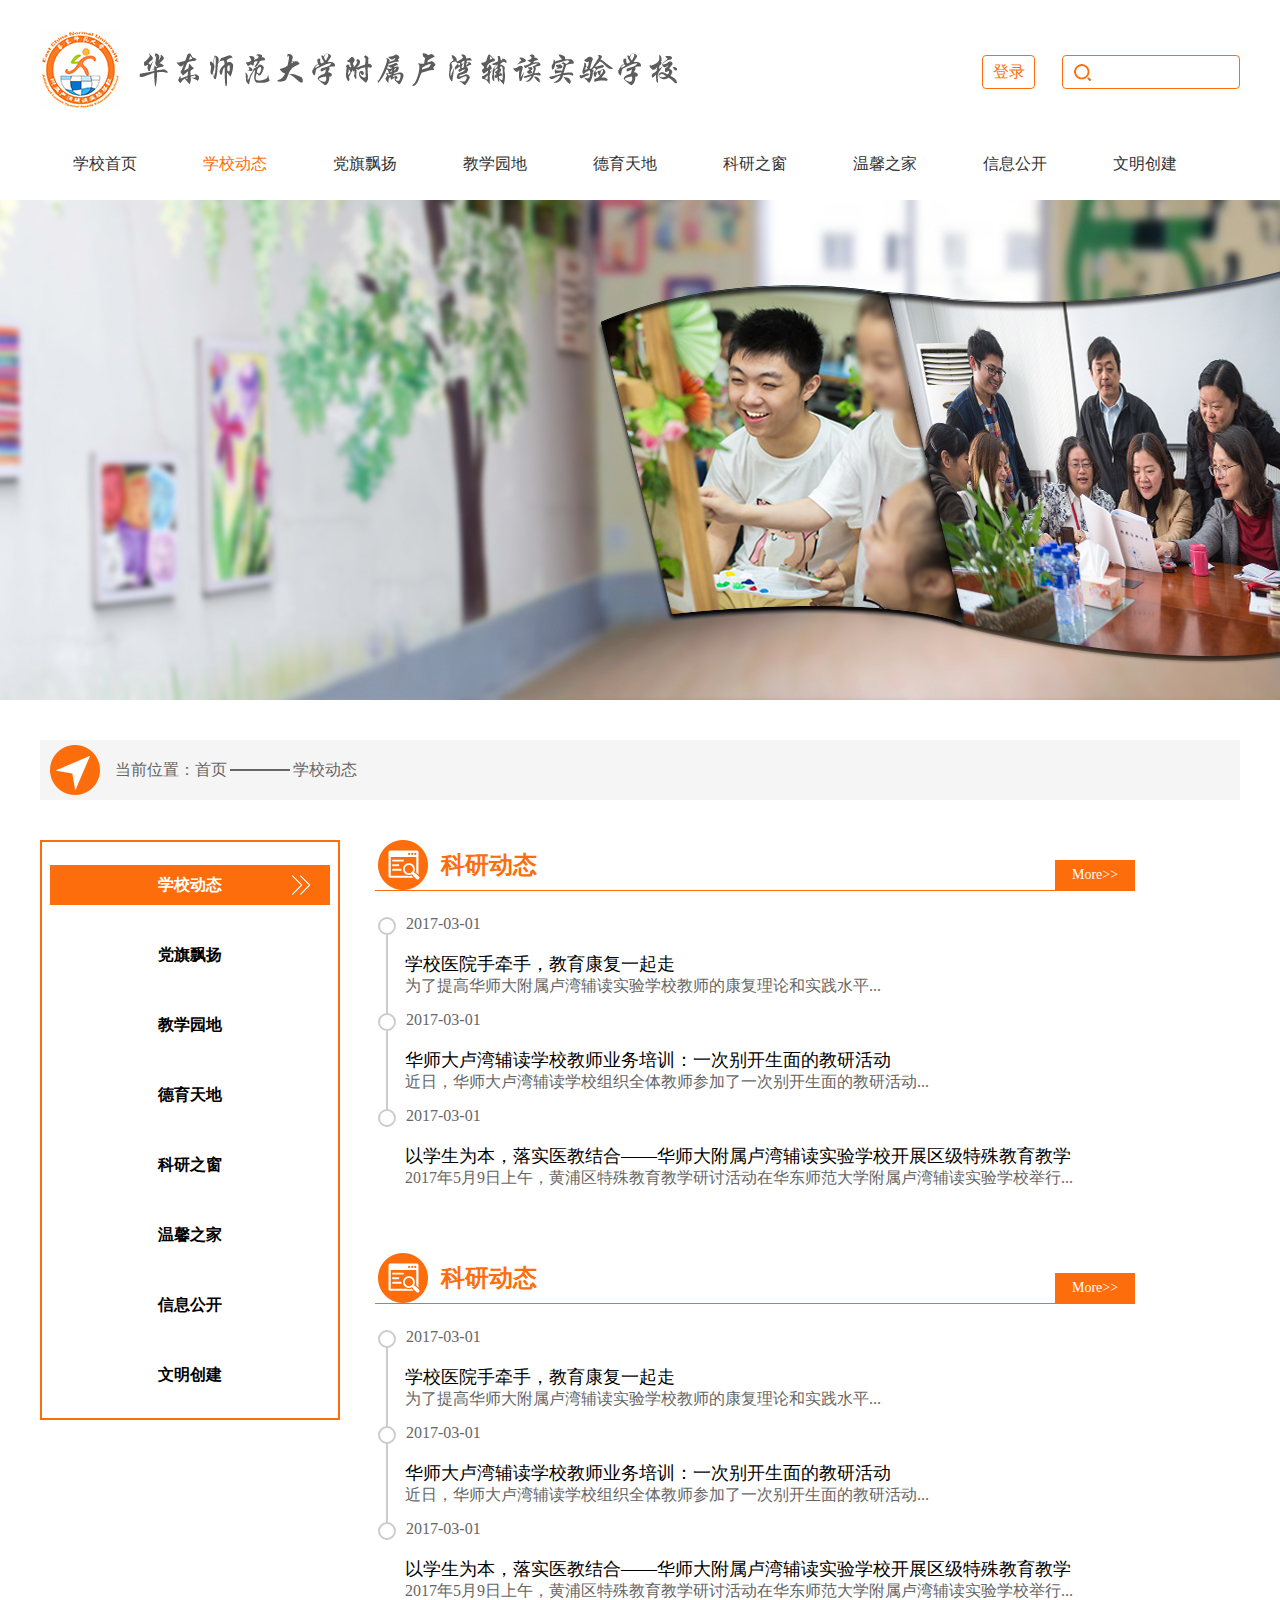
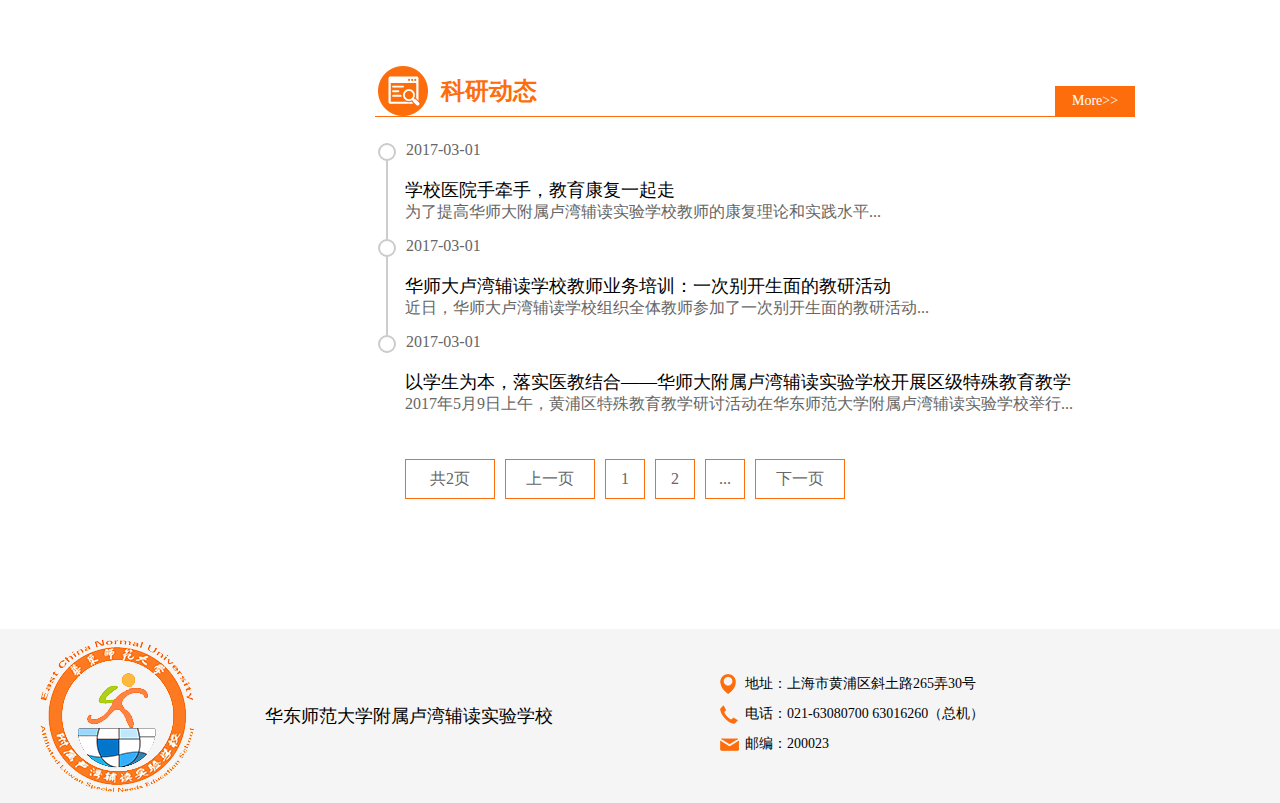
==== dynamics.html @ 989bc1b0 "upload" ====
<!DOCTYPE html>
<html>
<head>
	<meta charset="utf-8" />
	<title>华东师范大学附属卢湾辅读实验学校</title>
	<link rel="stylesheet" href="css/share.css" />
	<link rel="stylesheet" href="css/topnav.css" />
	<link rel="stylesheet" href="css/dynamics.css" />
	<link rel="stylesheet" href="css/foot.css" />
</head>
<body>
	<div class="nav_box">
		<div class="nav w1200">
			<div class="up">
				<a href="index.html" class="logo"><img src="./images/logo.png" alt="华东师范大学附属卢湾辅读实验学校"></a>
				<div class="search">
					<a href="">登录</a>
					<form action="">
						<input type="text" />
						<input type="submit" class="hidden" />
					</form>
				</div>
			</div>
			<ul class="down">
				<li><a href="index.html">学校首页</a></li>
				<li class="active"><a href="dynamics.html">学校动态</a></li>
				<li><a href="">党旗飘扬</a></li>
				<li><a href="">教学园地</a></li>
				<li><a href="">德育天地</a></li>
				<li><a href="">科研之窗</a></li>
				<li><a href="">温馨之家</a></li>
				<li><a href="">信息公开</a></li>
				<li><a href="">文明创建</a></li>
			</ul>
		</div>
	</div>
	<div class="banner"></div>
	<div class="content_box">
		<div class="content w1200">
			<header>
				<img src="./images/location.png" alt="">
				<p><span>当前位置：首页</span><i></i><span>学校动态</span></p>
			</header>
			<div class="ul_box">
				<ul id="dynamics_sel" class="select">
					<li>学校动态<i></i></li>
					<li>党旗飘扬<i></i></li>
					<li>教学园地<i></i></li>
					<li>德育天地<i></i></li>
					<li>科研之窗<i></i></li>
					<li>温馨之家<i></i></li>
					<li>信息公开<i></i></li>
					<li>文明创建<i></i></li>
				</ul>
				<ul id="dynamics_inr" class="inner">
					<li>
						<div class="li1">
							<ul class="artical">
								<li>
									<h3 class="header">
										<img src="./images/dynamics02.png" alt="">
										<span>科研动态</span>
										<a href="">More&gt;&gt;</a>
									</h3>
									<div class="time_box">
										<div class="time">
											<p><i></i>2017-03-01</p>
											<div>
												<h3>学校医院手牵手，教育康复一起走</h3>
												<p>为了提高华师大附属卢湾辅读实验学校教师的康复理论和实践水平...</p>
											</div>
										</div>
										<div class="time">
											<p><i></i>2017-03-01</p>
											<div>
												<h3>华师大卢湾辅读学校教师业务培训：一次别开生面的教研活动</h3>
												<p>近日，华师大卢湾辅读学校组织全体教师参加了一次别开生面的教研活动...</p>
											</div>
										</div>
										<div class="time">
											<p><i></i>2017-03-01</p>
											<div>
												<h3>以学生为本，落实医教结合——华师大附属卢湾辅读实验学校开展区级特殊教育教学</h3>
												<p>2017年5月9日上午，黄浦区特殊教育教学研讨活动在华东师范大学附属卢湾辅读实验学校举行...</p>
											</div>
										</div>
									</div>
								</li>
								<li>
									<h3 class="header">
										<img src="./images/dynamics02.png" alt="">
										<span>科研动态</span>
										<a href="">More&gt;&gt;</a>
									</h3>
									<div class="time_box">
										<div class="time">
											<p><i></i>2017-03-01</p>
											<div>
												<h3>学校医院手牵手，教育康复一起走</h3>
												<p>为了提高华师大附属卢湾辅读实验学校教师的康复理论和实践水平...</p>
											</div>
										</div>
										<div class="time">
											<p><i></i>2017-03-01</p>
											<div>
												<h3>华师大卢湾辅读学校教师业务培训：一次别开生面的教研活动</h3>
												<p>近日，华师大卢湾辅读学校组织全体教师参加了一次别开生面的教研活动...</p>
											</div>
										</div>
										<div class="time">
											<p><i></i>2017-03-01</p>
											<div>
												<h3>以学生为本，落实医教结合——华师大附属卢湾辅读实验学校开展区级特殊教育教学</h3>
												<p>2017年5月9日上午，黄浦区特殊教育教学研讨活动在华东师范大学附属卢湾辅读实验学校举行...</p>
											</div>
										</div>
									</div>
								</li>
								<li>
									<h3 class="header">
										<img src="./images/dynamics02.png" alt="">
										<span>科研动态</span>
										<a href="">More&gt;&gt;</a>
									</h3>
									<div class="time_box">
										<div class="time">
											<p><i></i>2017-03-01</p>
											<div>
												<h3>学校医院手牵手，教育康复一起走</h3>
												<p>为了提高华师大附属卢湾辅读实验学校教师的康复理论和实践水平...</p>
											</div>
										</div>
										<div class="time">
											<p><i></i>2017-03-01</p>
											<div>
												<h3>华师大卢湾辅读学校教师业务培训：一次别开生面的教研活动</h3>
												<p>近日，华师大卢湾辅读学校组织全体教师参加了一次别开生面的教研活动...</p>
											</div>
										</div>
										<div class="time">
											<p><i></i>2017-03-01</p>
											<div>
												<h3>以学生为本，落实医教结合——华师大附属卢湾辅读实验学校开展区级特殊教育教学</h3>
												<p>2017年5月9日上午，黄浦区特殊教育教学研讨活动在华东师范大学附属卢湾辅读实验学校举行...</p>
											</div>
										</div>
									</div>
								</li>
							</ul>
							<ul class="pagination">
								<li class="long readonly">共2页</li>
								<li class="long"><a href="">上一页</a></li>
								<li><a href="">1</a></li>
								<li><a href="">2</a></li>
								<li><a href="">...</a></li>
								<li class="long"><a href="">下一页</a></li>
							</ul>
						</div>
					</li>
					<li><p>党旗飘扬的内容</p></li>
					<li><p>教学园地的内容</p></li>
					<li><p>德育天地的内容</p></li>
					<li><p>科研之窗的内容</p></li>
					<li><p>温馨之家的内容</p></li>
					<li><p>信息公开的内容</p></li>
					<li><p>文明创建的内容</p></li>
				</ul>
			</div>
		</div>
	</div>
	<div class="footer_box">
		<div class="footer w1200">
			<img class="img" src="./images/foot.png" alt="">
			<div class="mid">华东师范大学附属卢湾辅读实验学校</div>
			<div class="address">
				<p class="p1">地址：上海市黄浦区斜土路265弄30号</p>
				<p class="p2">电话：021-63080700   63016260（总机）  </p>
				<p class="p3">邮编：200023</p>
			</div>
		</div>
	</div>

	<script src="js/dynamics.js"></script>
</body>
</html>
---- css/share.css ----
*{
	margin: 0;
	padding: 0;
}
html,body{
	font-family: 'Microsoft YaHei', Tahoma, Verdana;
}
ul,ol{
	list-style: none;
}
img{
	border: 0;
}
input{
	outline: none;
}
a{
	text-decoration: none;
}
.hidden{
	display: none;
}
.w1200{
	width: 1200px;
	margin: 0 auto;
}
---- css/topnav.css ----
.nav_box{
	background-color: #fff;
	overflow: hidden;
}
.nav_box .nav .up{
	padding: 30px 0 15px;
	float: left;
	width: 100%;
	overflow: hidden;
}
.nav_box .nav .up .logo{
	float: left;
}
.nav_box .nav .up .search{
	float: right;
	height: 34px;
	margin-top: 25px;
}
.nav_box .nav .up .search a{
	float: left;
	width: 51px;
	height: 32px;
	border: 1px solid #fd6d0b;
	color: #fd6d0b;
	text-align: center;
	line-height: 32px;
	margin-right: 27px;
	border-radius: 4px;
}
.nav_box .nav .up .search form{
	float: left;
}
.nav_box .nav .up .search form input[type="text"]{
	width: 136px;
	height: 32px;
	border: 1px solid #fd6d0b;
	border-radius: 4px;
	padding-left: 40px;
	background: url(../images/search.png) no-repeat 11px center;
}
.nav_box .nav ul.down{
	width: 100%;
	overflow: hidden;
}
.nav_box .nav ul.down li{
	float: left;
	margin:25px 33px;
}
.nav_box .nav ul.down li a{
	color: #333;
}
.nav_box .nav ul.down li.active a,
.nav_box .nav ul.down li a:hover{
	color: #fd6d0b;
}
.banner{
	height: 500px;
	background: url(../images/banner.jpg) no-repeat center;
}
---- css/dynamics.css ----
.content_box{
	background-color: #fff;
	overflow: hidden;
	padding-bottom: 100px;
}
.content_box .content header{
	float: left;
	width: 100%;
	height: 50px;
	padding: 5px 0;
	margin: 40px 0;
	background-color: #f5f5f5;
	overflow: hidden;
}
.content_box .content header img{
	float: left;
	width: 50px;
	height: 50px;
	margin: 0 15px 0 10px;
}
.content_box .content header p{
	float: left;
	line-height: 50px;
	overflow: hidden;
	color: #666;
}
.content_box .content header p span{
	float: left;
}
.content_box .content header p i{
	float: left;
	margin: 24px 3px;
	width: 60px;
	height: 2px;
	background-color: #666;
}
.content_box .content .ul_box{
	float: left;
	width: 100%;
	overflow: hidden;
}
.content_box .content .ul_box ul.select{
	float: left;
	width: 280px;
	padding: 8px;
	border: 2px solid #fd6d0b;
}
.content_box .content .ul_box ul.select li{
	position: relative;
	float: left;
	width: 100%;
	height: 40px;
	margin: 15px 0;
	line-height: 40px;
	text-align: center;
	font-weight: bold;
	cursor: pointer;
}
.content_box .content .ul_box ul.select li i{
	position: absolute;
	top: 0;
	right: 20px;
	width: 18px;
	height: 40px;
	background: url(../images/dynamics01.png) no-repeat center;
	display: none;
}
.content_box .content .ul_box ul.select li:hover{
	color: #fd6d0b;
}
.content_box .content .ul_box ul.select li.active{
	background-color: #fd6d0b;
	color: #fff;
}
.content_box .content .ul_box ul.select li.active i{
	display: block;
}
.content_box .content .ul_box ul.inner{
	width: 865px;
	float: right;
	overflow: hidden;
}
.content_box .content .ul_box ul.inner li{
	float: left;
	width: 100%;
	display: none;
	overflow: hidden;
}
.content_box .content .ul_box ul.inner li.block{
	display: block;
}
.content_box .content .ul_box ul.inner li p{
	float: left;
}
.content_box .content .ul_box ul.inner li .li1{
	float: left;
	width: 760px;
	overflow: hidden;
}
.content_box .content .ul_box ul.inner li .li1 ul.artical{
	float: left;
	width: 100%;
	overflow: hidden;
}
.content_box .content .ul_box ul.inner li .li1 ul.artical li{
	float: left;
	width: 100%;
	display: block;
}
.content_box .content .ul_box ul.inner li .li1 ul.artical li h3.header{
	float: left;
	width: 100%;
	height: 50px;
	border-bottom: 1px solid #fd6d0b;
}
.content_box .content .ul_box ul.inner li .li1 ul.artical li h3.header img{
	width: 50px;
	height: 50px;
	float: left;
	margin: 0 13px 0 3px;
}
.content_box .content .ul_box ul.inner li .li1 ul.artical li h3.header span{
	float: left;
	line-height: 50px;
	color: #fd6d0b;
	font-size: 24px;
}
.content_box .content .ul_box ul.inner li .li1 ul.artical li h3.header a{
	float: right;
	width: 80px;
	margin-top: 20px;
	height: 30px;
	line-height: 30px;
	font-size: 14px;
	font-weight: normal;
	color: #fff;
	text-align: center;
	background-color: #fd6d0b;
}
.content_box .content .ul_box ul.inner li .li1 ul.artical li .time_box{
	position: relative;
	float: left;
	width: 100%;
	margin-top: 24px;
	overflow: hidden;
}
.content_box .content .ul_box ul.inner li .li1 ul.artical li .time_box::before{
	position: absolute;
	top: 2px;
	left: 11px;
	content: "";
	height: 100%;
	width: 2px;
	background-color: #ccc;
}
.content_box .content .ul_box ul.inner li .li1 ul.artical li:not(:last-child) .time_box{
	margin-bottom: 50px;
}
.content_box .content .ul_box ul.inner li .li1 ul.artical li .time_box .time{
	position: relative;
	float: left;
	width: 100%;
	overflow: hidden;
	z-index: 1;
}
.content_box .content .ul_box ul.inner li .li1 ul.artical li .time_box .time p{
	float: left;
	width: 100%;
	color: #666;
}
.content_box .content .ul_box ul.inner li .li1 ul.artical li .time_box .time p i{
	float: left;
	width: 14px;
	height: 14px;
	background-color: #fff;
	margin: 2px 10px 2px 3px;
	border-radius: 50%;
	border: 2px solid #ccc;
}
.content_box .content .ul_box ul.inner li .li1 ul.artical li .time_box .time div{
	position: relative;
	float: left;
	width: 100%;
	padding:15px 30px;
	z-index: 1;
	box-sizing: border-box;
}
.content_box .content .ul_box ul.inner li .li1 ul.artical li .time_box .time:last-child div::before{
	position: absolute;
	top: -2px;
	bottom: 0;
	left: 11px;
	width: 2px;
	content: "";
	background-color: #fff;
}
.content_box .content .ul_box ul.inner li .li1 ul.artical li .time_box .time div h3{
	font-size: 18px;
	font-weight: normal;
	line-height: 24px;
}
.content_box .content .ul_box ul.inner li .li1 ul.artical li .time_box .time div p{
	color: #666;
	line-height: 20px;
}
.content_box .content .ul_box ul.inner li .li1 ul.pagination{
	float: left;
	overflow: hidden;
	width: 100%;
	padding: 30px 25px;
}
.content_box .content .ul_box ul.inner li .li1 ul.pagination li{
	float: left;
	display: block;
	width: 38px;
	height: 38px;
	border: 1px solid #fd6d0b;
	text-align: center;
	line-height: 38px;
	margin: 0 5px;
	color: #666;
}
.content_box .content .ul_box ul.inner li .li1 ul.pagination li a{
	float: left;
	width: 100%;
	height: 100%;
	color: #666;
}
.content_box .content .ul_box ul.inner li .li1 ul.pagination li.long{
	width: 88px;
}
.content_box .content .ul_box ul.inner li .li1 ul.pagination li:hover{
	background-color: #fd6d0b;
	color: #fff;
}
.content_box .content .ul_box ul.inner li .li1 ul.pagination li.readonly:hover{
	background-color: #fff;
	color: #666;
}
.content_box .content .ul_box ul.inner li .li1 ul.pagination li:hover a{
	color: #fff;
}
---- css/foot.css ----
.footer_box{
	padding: 10px 0;
	background-color: #f5f5f5;
	overflow: hidden;
}
.footer_box .footer .img{
	float: left;
	width: 154px;
	height: 154px;
}
.footer_box .footer .mid{
	float: left;
	width: 430px;
	line-height: 154px;
	text-align: center;
	height: 154px;
	font-size: 18px;
}
.footer_box .footer .address{
	float: right;
	margin: 30px 0;
	width: 520px;
}
.footer_box .footer .address p{
	font-size: 14px;
	padding-left: 25px;
	height: 30px;
	line-height: 30px;
}
.footer_box .footer .address p.p1{
	background: url(../images/address01.png) no-repeat left center;
}
.footer_box .footer .address p.p2{
	background: url(../images/address02.png) no-repeat left center;
}
.footer_box .footer .address p.p3{
	background: url(../images/address03.png) no-repeat left center;
}
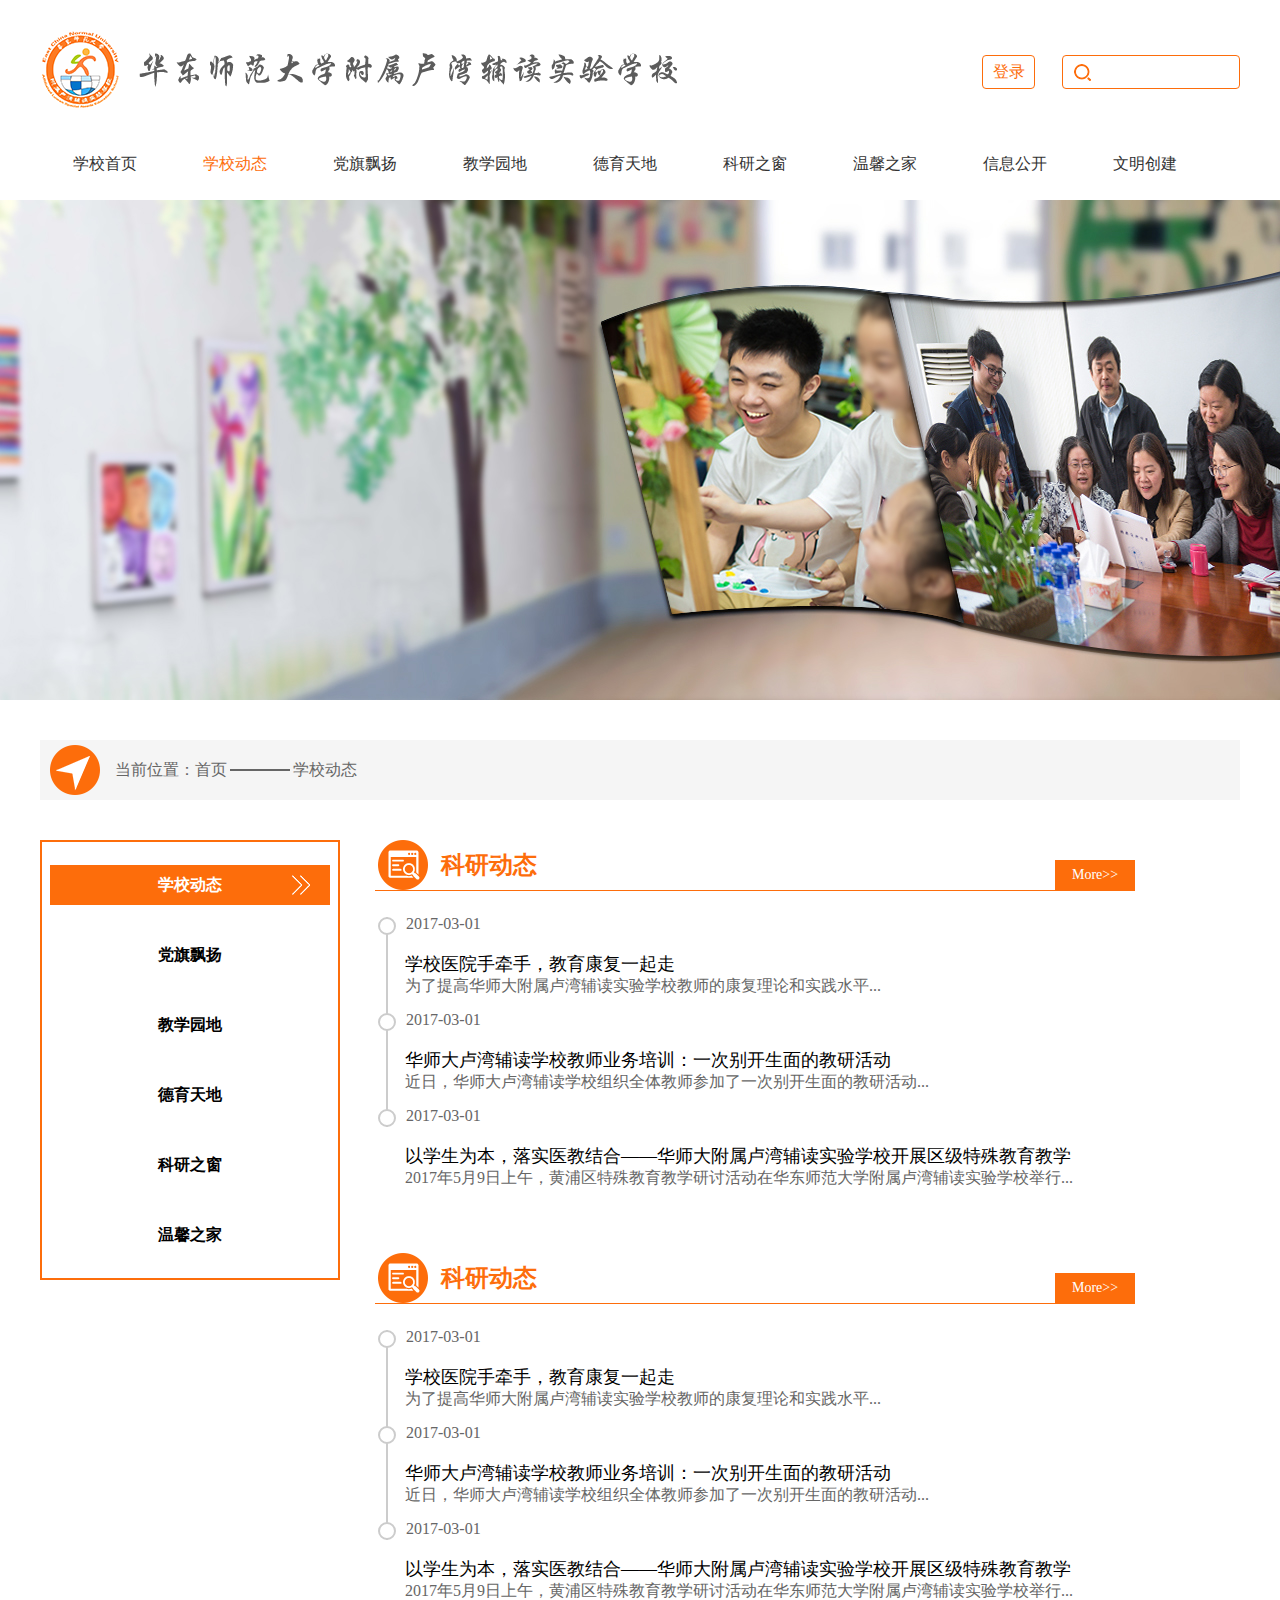
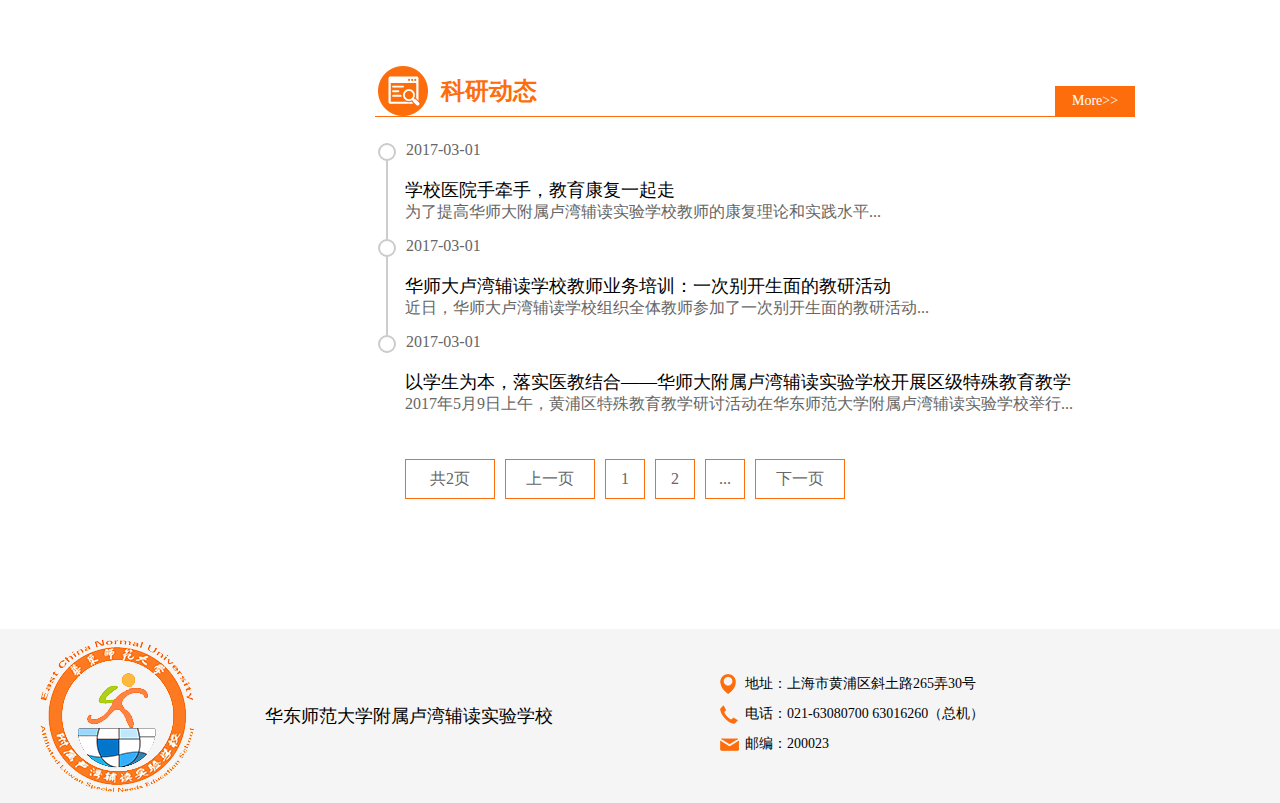
==== commit 09f02240: "update" ====
--- a/dynamics.html
+++ b/dynamics.html
@@ -49,8 +49,6 @@
 					<li>德育天地<i></i></li>
 					<li>科研之窗<i></i></li>
 					<li>温馨之家<i></i></li>
-					<li>信息公开<i></i></li>
-					<li>文明创建<i></i></li>
 				</ul>
 				<ul id="dynamics_inr" class="inner">
 					<li>
@@ -162,8 +160,6 @@
 					<li><p>德育天地的内容</p></li>
 					<li><p>科研之窗的内容</p></li>
 					<li><p>温馨之家的内容</p></li>
-					<li><p>信息公开的内容</p></li>
-					<li><p>文明创建的内容</p></li>
 				</ul>
 			</div>
 		</div>
--- a/css/topnav.css
+++ b/css/topnav.css
@@ -1,6 +1,6 @@
 .nav_box{
 	background-color: #fff;
-	overflow: hidden;
+	min-width: 1200px;
 }
 .nav_box .nav .up{
 	padding: 30px 0 15px;
@@ -55,5 +55,6 @@
 }
 .banner{
 	height: 500px;
+	min-width: 1200px;
 	background: url(../images/banner.jpg) no-repeat center;
 }--- a/css/dynamics.css
+++ b/css/dynamics.css
@@ -1,7 +1,10 @@
 .content_box{
 	background-color: #fff;
-	overflow: hidden;
 	padding-bottom: 100px;
+	min-width: 1200px;
+}
+.content_box .content{
+	overflow: hidden;
 }
 .content_box .content header{
 	float: left;
--- a/css/foot.css
+++ b/css/foot.css
@@ -1,6 +1,9 @@
 .footer_box{
 	padding: 10px 0;
 	background-color: #f5f5f5;
+	min-width: 1200px;
+}
+.footer_box .footer{
 	overflow: hidden;
 }
 .footer_box .footer .img{
